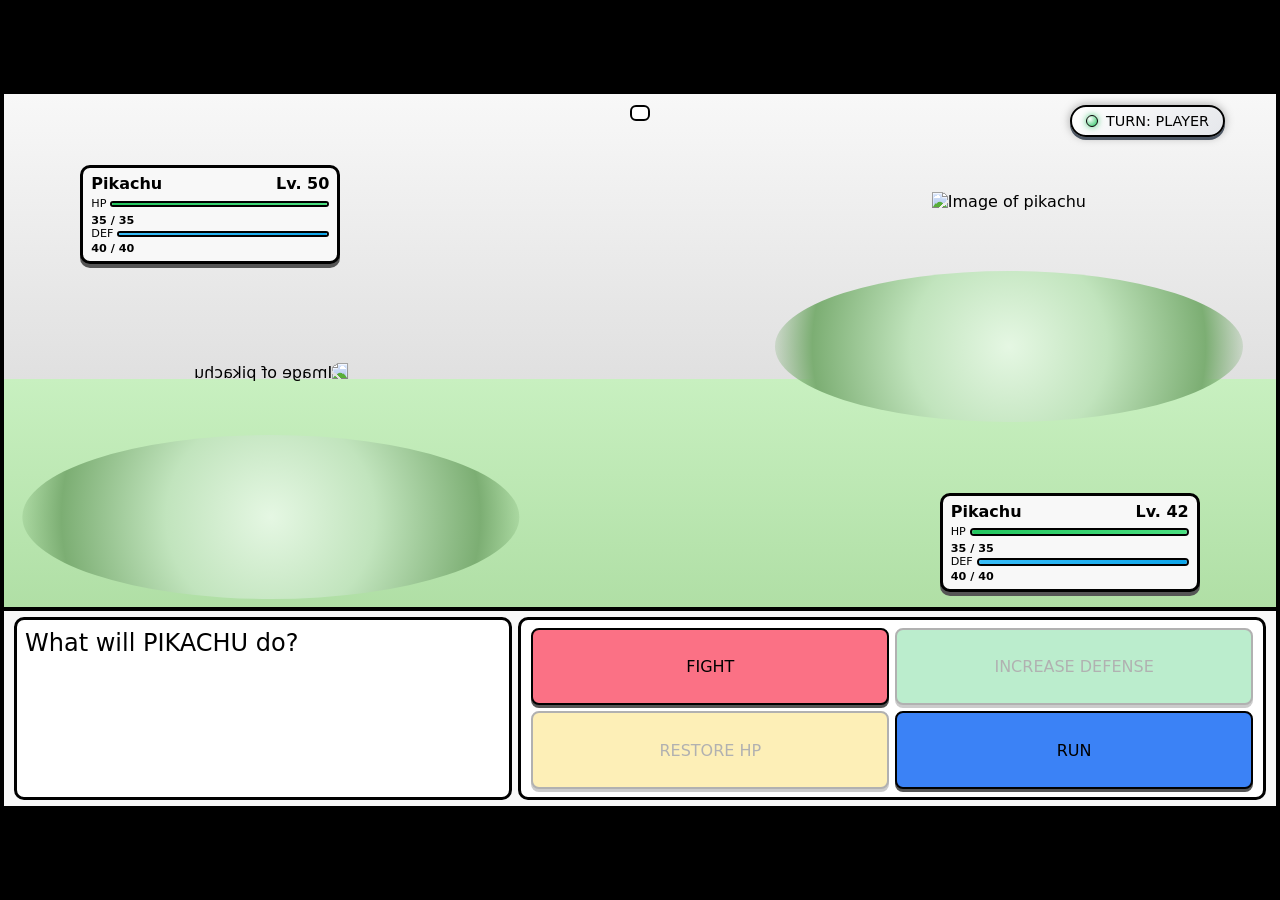
==== index.html @ 7926c9e1 "Descrição do que foi feito" ====
<!DOCTYPE html>
<html lang="en">

<head>
    <meta charset="UTF-8" />
    <meta name="viewport" content="width=device-width, initial-scale=1.0" />
    <title>Pokémon Battle</title>
    <link rel="stylesheet" href="style.css" />
</head>

<body>
    <div class="battle-screen">
        <!-- SKY / BACKGROUND -->
        <div class="battle-background"></div>

        <!-- ENEMY STATUS BAR (TOP LEFT) -->
        <div class="enemy-status">
            <div class="status-header">
                <span id="name2" class="status-name"></span>
                <span class="status-level">Lv. <span id="level2">50</span></span>
            </div>
            <div class="hp-bar-wrapper small">
                <span class="hp-label">HP</span>
                <div class="hp-bar-outer">
                    <div id="hp-Bar2" class="hp-bar-inner"></div>
                </div>
            </div>
            <div class="status-extra">
                <span id="hp2" class="hp-text"></span>
            </div>

            <!-- ENEMY DEFENSE BAR -->
            <div class="def-bar-wrapper small">
                <span class="def-label">DEF</span>
                <div class="def-bar-outer">
                    <div id="def-Bar2" class="def-bar-inner"></div>
                </div>
            </div>
            <div class="status-extra">
                <span id="def2" class="def-text"></span>
            </div>
        </div>

        <!-- ENEMY POKÉMON (TOP RIGHT) -->
        <div class="enemy-pokemon">
            <div class="enemy-grass"></div>
            <img id="img2" src="" alt="Enemy Pokémon" />
        </div>

        <!-- PLAYER POKÉMON (BOTTOM LEFT) -->
        <div class="player-pokemon">
            <div class="player-grass"></div>
            <img id="img1" src="" alt="Player Pokémon" />
        </div>

        <!-- PLAYER STATUS BAR (BOTTOM RIGHT) -->
        <div class="player-status">
            <div class="status-header">
                <span id="name1" class="status-name"></span>
                <span class="status-level">Lv. <span id="level1">42</span></span>
            </div>
            <div class="hp-bar-wrapper">
                <span class="hp-label">HP</span>
                <div class="hp-bar-outer">
                    <div id="hp-Bar1" class="hp-bar-inner"></div>
                </div>
            </div>
            <div class="status-extra">
                <span id="hp1" class="hp-text"></span>
            </div>

            <!-- PLAYER DEFENSE BAR -->
            <div class="def-bar-wrapper">
                <span class="def-label">DEF</span>
                <div class="def-bar-outer">
                    <div id="def-Bar1" class="def-bar-inner"></div>
                </div>
            </div>
            <div class="status-extra">
                <span id="def1" class="def-text"></span>
            </div>
        </div>

        <!-- TEXT BOX + MENU -->
        <div class="dialog-box">
            <div class="dialog-text">
                <span id="dialogText">What will your Pokémon do?</span>
            </div>
            <div class="dialog-menu">
                <button id="btnAttack" class="menu-btn fight">Fight</button>
                <button id="btnDef" class="menu-btn def">Increase Defense</button>
                <button id="btnHp" class="menu-btn hp">Restore HP</button>
                <button id="btnRun" class="menu-btn run">Run</button>
            </div>
        </div>

        <!-- TURN INDICATOR -->
        <div id="turnIndicator" class="turn-indicator"></div>

        <!-- SMALL BATTLE LOG (e.g. "Pikachu used Tackle!") -->
        <div id="log" class="battle-log"></div>
    </div>

    <script src="script.js"></script>
</body>

</html>
---- style.css ----
/* =========================
   Reset & Base
========================= */
* {
    box-sizing: border-box;
    margin: 0;
    padding: 0;
}

:root {
    --bg-sky-top: #f8f8f8;
    --bg-sky-bottom: #e0e0e0;
    --bg-ground: #c8f0c0;
    --bg-ground-dark: #9bd08e;
    --border-ui: #000000;
    --ui-gray: #f8f8f8;
    --ui-gray-dark: #c0c0c0;
    --ui-blue: #3b82f6;
    --ui-green: #22c55e;
    --ui-red: #fb7185;
    --ui-yellow: #facc15;
    --font-main: "Press Start 2P", system-ui, -apple-system, BlinkMacSystemFont,
        "Segoe UI", Roboto, sans-serif;
}

/* =========================
   Base
========================= */
body {
    font-family: var(--font-main);
    background: #000;
    color: #000;
    min-height: 100vh;
    display: flex;
    align-items: center;
    justify-content: center;
}

/* =========================
   16:9 Battle Screen
========================= */
.battle-screen {
    position: relative;
    width: min(100vw, 100vh * 16 / 9);
    height: calc(min(100vw, 100vh * 16 / 9) * 9 / 16);
    border: 4px solid #000;
    background: #000;
    overflow: hidden;
}

/* Adjust for very vertical screens (portrait mobile) */
@media (max-aspect-ratio: 9/16) {
    .battle-screen {
        width: 100vw;
        height: 100vh;
    }
}

/* =========================
   Background (sky + ground)
========================= */
.battle-background {
    position: absolute;
    inset: 0;
    background:
        linear-gradient(to bottom,
            var(--bg-sky-top) 0%,
            var(--bg-sky-bottom) 40%,
            var(--bg-ground) 40%,
            var(--bg-ground-dark) 100%);
    z-index: 0;
}

/* =========================
   Status Bars
========================= */
.enemy-status,
.player-status {
    position: absolute;
    width: 45%;
    max-width: 260px;
    background: var(--ui-gray);
    border: 3px solid var(--border-ui);
    border-radius: 10px;
    padding: 6px 8px;
    box-shadow: 0 4px 0 #555;
    font-size: 1rem;
}

.enemy-status {
    top: 10%;
    left: 6%;
}

.player-status {
    right: 6%;
    bottom: 30%;
}

/* DEF bar */
.def-bar-wrapper {
    display: flex;
    align-items: center;
    gap: 4px;
    margin-bottom: 2px;
}

.def-bar-wrapper.small .def-bar-outer {
    height: 6px;
}

.def-label {
    font-size: 0.7em;
}

.def-bar-outer {
    flex: 1;
    height: 8px;
    border-radius: 999px;
    border: 2px solid #000;
    background: #ffffff;
    overflow: hidden;
}

.def-bar-inner {
    height: 100%;
    width: 100%;
    /* different color from HP */
    background: linear-gradient(90deg, #38bdf8, #0ea5e9);
    transition: width 0.3s ease;
}

.def-text {
    font-weight: 700;
}

/* Header: name + level */
.status-header {
    display: flex;
    justify-content: space-between;
    align-items: center;
    margin-bottom: 4px;
}

.status-name {
    font-weight: 700;
    text-transform: capitalize;
}

.status-level {
    font-weight: 700;
}

/* HP bar */
.hp-bar-wrapper {
    display: flex;
    align-items: center;
    gap: 4px;
    margin-bottom: 4px;
}

.hp-bar-wrapper.small .hp-bar-outer {
    height: 6px;
}

.hp-label {
    font-size: 0.7em;
}

.hp-bar-outer {
    flex: 1;
    height: 8px;
    border-radius: 999px;
    border: 2px solid #000;
    background: #ffffff;
    overflow: hidden;
}

.hp-bar-inner {
    height: 100%;
    width: 100%;
    background: linear-gradient(90deg, #22c55e, #4ade80);
    transition: width 0.3s ease;
}

.status-extra {
    font-size: 0.7em;
}

.hp-text {
    font-weight: 700;
}

/* =========================
   Pokémon on Field
========================= */
.enemy-pokemon,
.player-pokemon {
    position: absolute;
    width: 46%;
    height: 46%;
    display: flex;
    align-items: flex-end;
    justify-content: center;
    z-index: 2;
}

.enemy-pokemon img,
.player-pokemon img {
    position: relative;
    z-index: 2;
    width: auto;
    height: 70%;
    /* adjust this to tweak Pokémon “size” */
    image-rendering: pixelated;
    object-fit: contain;
}

/* Enemy (top right) */
.enemy-pokemon {
    top: 0%;
    right: -2%;
}

/* Player (bottom left) */
.player-pokemon {
    bottom: 30%;
    left: -2%;
}

/* Player facing backwards */
.player-pokemon img {
    transform: scaleX(-1);
}

/* Grass / platforms (GBA-style) */
.enemy-grass,
.player-grass {
    position: absolute;
    left: 50%;
    transform: translateX(-50%);
    border-radius: 50%;
    background: radial-gradient(circle at center,
            #e5f7e3 0%,
            #c1e4bd 40%,
            #7cae73 80%,
            transparent 100%);
    z-index: 1;
}

.enemy-grass {
    bottom: 0%;
    width: 80%;
    height: 46%;
}

.player-grass {
    top: 52%;
    width: 85%;
    height: 50%;
}

/* Larger sprites */
.enemy-pokemon img,
.player-pokemon img {
    position: relative;
    z-index: 2;
    max-width: 85%;
    max-height: 90%;
    image-rendering: pixelated;
}

/* Player facing backwards */
.player-pokemon img {
    transform: scaleX(-1);
}

/* =========================
   Dialog Box / Menu
========================= */
.dialog-box {
    position: absolute;
    left: 0;
    right: 0;
    bottom: 0;
    height: 28%;
    background: var(--ui-gray);
    border-top: 4px solid #000;
    display: grid;
    /* text ~40%, menu ~60% */
    grid-template-columns: 1.2fr 1.8fr;
    padding: 6px 10px;
    gap: 6px;
    font-size: 1.5rem;
    z-index: 3;
}

/* Dialog text */
.dialog-text {
    border: 3px solid #000;
    border-radius: 10px;
    padding: 8px;
    background: #ffffff;
    display: flex;
    align-items: flex-start;
    justify-content: flex-start;
}

#dialogText {
    line-height: 1.3;
}

/* Menu options (4 buttons) */
.dialog-menu {
    border: 3px solid #000;
    border-radius: 10px;
    background: #ffffff;
    display: grid;
    grid-template-columns: repeat(2, 1fr);
    grid-template-rows: repeat(2, 1fr);
    gap: 6px;
    padding: 8px 10px;
}

/* Buttons */
.menu-btn {
    font-family: var(--font-main);
    font-size: 1rem;
    color: #000;
    border: 2px solid #000;
    border-radius: 8px;
    background: var(--ui-gray);
    cursor: pointer;
    box-shadow: 0 3px 0 #555;
    text-transform: uppercase;
    outline: none;
    padding: 4px 0;
}

.menu-btn:active {
    transform: translateY(2px);
    box-shadow: 0 1px 0 #555;
}

.menu-btn.fight {
    background: var(--ui-red);
}

.menu-btn.hp {
    background: var(--ui-yellow);
}

.menu-btn.def {
    background: var(--ui-green);
}

.menu-btn.run {
    background: var(--ui-blue);
}

/* =========================
   Turn Indicator
========================= */
.turn-indicator {
    position: absolute;
    top: 1.5%;
    right: 4%;
    padding: 6px 14px;
    background: linear-gradient(135deg, #ffffff, #e5e7eb);
    border-radius: 999px;
    border: 2px solid #000;
    box-shadow:
        0 3px 0 #4b5563,
        0 0 10px rgba(0, 0, 0, 0.35);
    font-size: 0.9rem;
    z-index: 5;
    text-transform: uppercase;
    display: inline-flex;
    align-items: center;
    gap: 8px;
}

/* “LED” icon */
.turn-indicator::before {
    content: "";
    width: 10px;
    height: 10px;
    border-radius: 50%;
    border: 1px solid #000;
    background: radial-gradient(circle at 30% 30%, #ffffff, #22c55e);
    box-shadow: 0 0 6px rgba(34, 197, 94, 0.8);
}

/* Visual highlight (not currently used in JS, but available) */
.player-turn-glow {
    box-shadow: 0 0 12px 4px rgba(34, 197, 94, 0.8);
}

.enemy-turn-glow {
    box-shadow: 0 0 12px 4px rgba(248, 113, 113, 0.8);
}

/* =========================
   Battle Log (top)
========================= */
.battle-log {
    position: absolute;
    top: 1.5%;
    left: 50%;
    transform: translateX(-50%);
    padding: 4px 8px;
    background: rgba(255, 255, 255, 0.9);
    border-radius: 6px;
    border: 2px solid #000;
    font-size: 1.5rem;
    z-index: 4;
    min-height: 16px;
    pointer-events: none;
}

/* =========================
   Pokémon Action Animation
========================= */
/* Player (left) always mirrored to look to the right */
#img1 {
    position: relative;
    transform: scaleX(-1);
}

/* Enemy (right) normal */
#img2 {
    position: relative;
}

/* Classes applied by JS */
.pokemon-action-player {
    animation: pokemonActionPlayer 0.18s ease-out;
}

.pokemon-action-enemy {
    animation: pokemonActionEnemy 0.18s ease-out;
}

/* =========================
   Extra Responsiveness
========================= */
@media (max-width: 480px) {
    .dialog-box {
        height: 32%;
        grid-template-columns: 1.1fr 1.9fr;
        padding: 4px 6px;
        gap: 4px;
        font-size: 1.2rem;
    }

    .dialog-text {
        padding: 6px;
    }

    .dialog-menu {
        padding: 6px 8px;
        gap: 4px;
    }

    .menu-btn {
        font-size: .8rem;
    }

    .player-status {
        right: 6%;
        bottom: 35%;
    }

    .player-grass {
        top: 57%;
        width: 120%;
        height: 30%;
    }

    .enemy-pokemon {
        top: 5%;
        right: 2%;
    }

    .enemy-grass {
        left: 48%;
        bottom: 12%;
        width: 120%;
        height: 30%;
    }

    .enemy-status {
        top: 15%;
    }

    .turn-indicator {
        top: 90%;
        right: 67%;
        width: 6.5rem;
    }

    .battle-log {
        width: 15rem;
    }
}

/* Player: keep scaleX(-1) + move down */
@keyframes pokemonActionPlayer {
    0% {
        transform: scaleX(-1) translateY(0);
    }

    40% {
        transform: scaleX(-1) translateY(10px);
    }

    100% {
        transform: scaleX(-1) translateY(0);
    }
}

/* Enemy: only move down (no mirror) */
@keyframes pokemonActionEnemy {
    0% {
        transform: translateY(0);
    }

    40% {
        transform: translateY(10px);
    }

    100% {
        transform: translateY(0);
    }
}
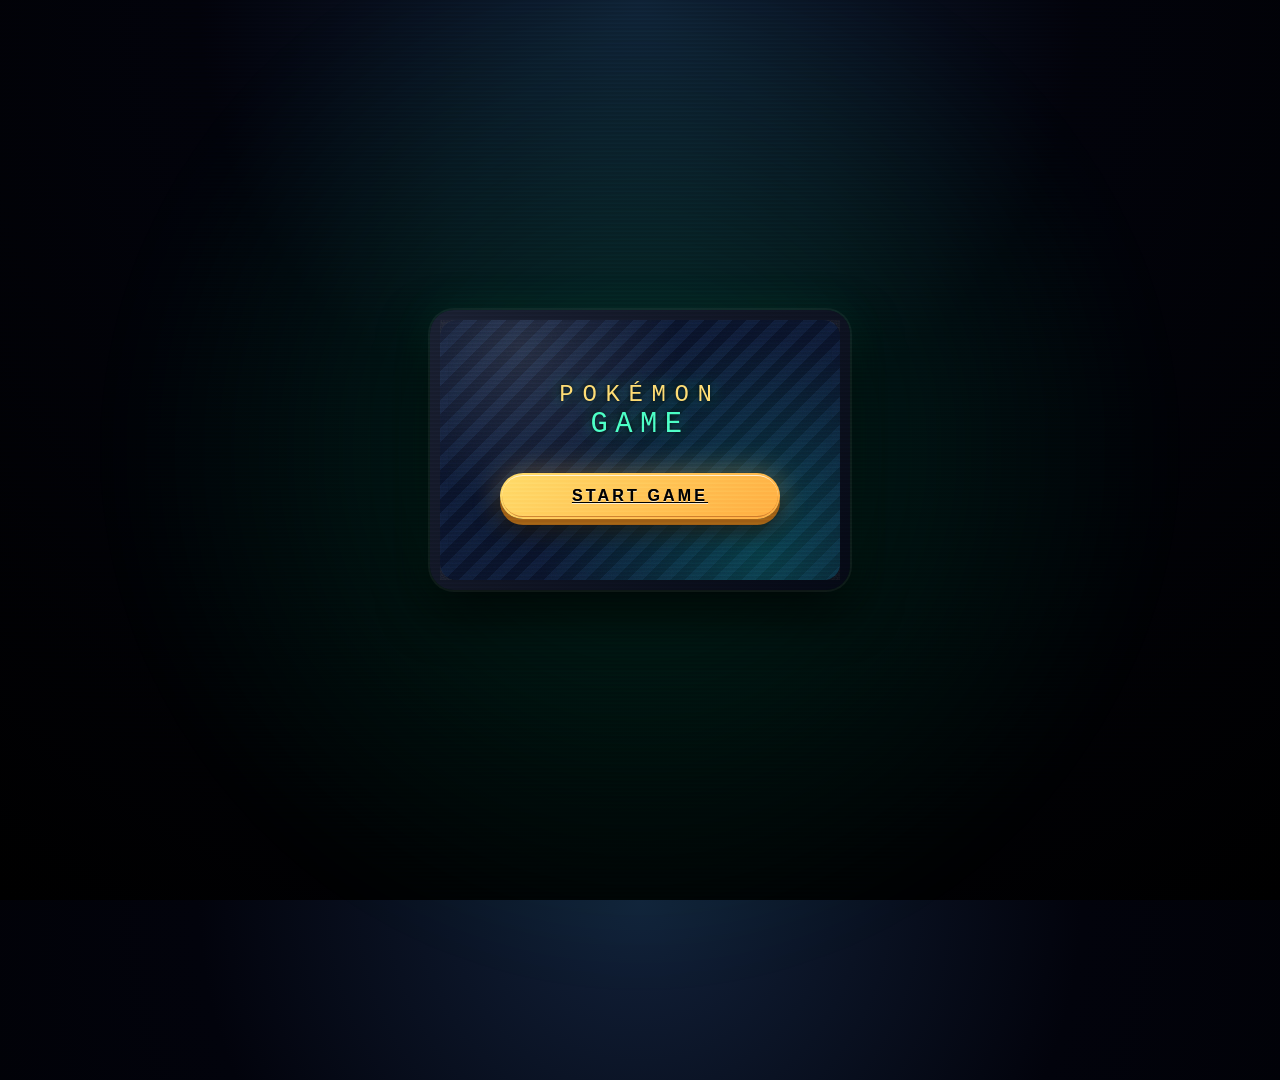
==== commit 9576c863: "Descrição do que foi feito" ====
--- a/index.html
+++ b/index.html
@@ -1,107 +1,29 @@
 <!DOCTYPE html>
-<html lang="en">
+<html lang="pt-BR">
 
 <head>
     <meta charset="UTF-8" />
-    <meta name="viewport" content="width=device-width, initial-scale=1.0" />
-    <title>Pokémon Battle</title>
-    <link rel="stylesheet" href="style.css" />
+    <title>Pokémon Retro – Start</title>
+    <link rel="stylesheet" href="start.css" />
 </head>
 
 <body>
-    <div class="battle-screen">
-        <!-- SKY / BACKGROUND -->
-        <div class="battle-background"></div>
+    <div class="scanlines"></div>
 
-        <!-- ENEMY STATUS BAR (TOP LEFT) -->
-        <div class="enemy-status">
-            <div class="status-header">
-                <span id="name2" class="status-name"></span>
-                <span class="status-level">Lv. <span id="level2">50</span></span>
-            </div>
-            <div class="hp-bar-wrapper small">
-                <span class="hp-label">HP</span>
-                <div class="hp-bar-outer">
-                    <div id="hp-Bar2" class="hp-bar-inner"></div>
-                </div>
-            </div>
-            <div class="status-extra">
-                <span id="hp2" class="hp-text"></span>
+    <div class="screen-glow"></div>
+
+    <div class="frame">
+        <div class="frame-inner">
+            <div class="logo">
+                <span class="logo-top">Pokémon</span>
+                <span class="logo-bottom">Game</span>
             </div>
 
-            <!-- ENEMY DEFENSE BAR -->
-            <div class="def-bar-wrapper small">
-                <span class="def-label">DEF</span>
-                <div class="def-bar-outer">
-                    <div id="def-Bar2" class="def-bar-inner"></div>
-                </div>
-            </div>
-            <div class="status-extra">
-                <span id="def2" class="def-text"></span>
-            </div>
+            <button class="start-button">
+                <a href="game.html" class="start-text">Start Game</a>
+            </button>
         </div>
-
-        <!-- ENEMY POKÉMON (TOP RIGHT) -->
-        <div class="enemy-pokemon">
-            <div class="enemy-grass"></div>
-            <img id="img2" src="" alt="Enemy Pokémon" />
-        </div>
-
-        <!-- PLAYER POKÉMON (BOTTOM LEFT) -->
-        <div class="player-pokemon">
-            <div class="player-grass"></div>
-            <img id="img1" src="" alt="Player Pokémon" />
-        </div>
-
-        <!-- PLAYER STATUS BAR (BOTTOM RIGHT) -->
-        <div class="player-status">
-            <div class="status-header">
-                <span id="name1" class="status-name"></span>
-                <span class="status-level">Lv. <span id="level1">42</span></span>
-            </div>
-            <div class="hp-bar-wrapper">
-                <span class="hp-label">HP</span>
-                <div class="hp-bar-outer">
-                    <div id="hp-Bar1" class="hp-bar-inner"></div>
-                </div>
-            </div>
-            <div class="status-extra">
-                <span id="hp1" class="hp-text"></span>
-            </div>
-
-            <!-- PLAYER DEFENSE BAR -->
-            <div class="def-bar-wrapper">
-                <span class="def-label">DEF</span>
-                <div class="def-bar-outer">
-                    <div id="def-Bar1" class="def-bar-inner"></div>
-                </div>
-            </div>
-            <div class="status-extra">
-                <span id="def1" class="def-text"></span>
-            </div>
-        </div>
-
-        <!-- TEXT BOX + MENU -->
-        <div class="dialog-box">
-            <div class="dialog-text">
-                <span id="dialogText">What will your Pokémon do?</span>
-            </div>
-            <div class="dialog-menu">
-                <button id="btnAttack" class="menu-btn fight">Fight</button>
-                <button id="btnDef" class="menu-btn def">Increase Defense</button>
-                <button id="btnHp" class="menu-btn hp">Restore HP</button>
-                <button id="btnRun" class="menu-btn run">Run</button>
-            </div>
-        </div>
-
-        <!-- TURN INDICATOR -->
-        <div id="turnIndicator" class="turn-indicator"></div>
-
-        <!-- SMALL BATTLE LOG (e.g. "Pikachu used Tackle!") -->
-        <div id="log" class="battle-log"></div>
     </div>
-
-    <script src="script.js"></script>
 </body>
 
 </html>
--- a/start.css
+++ b/start.css
@@ -0,0 +1,368 @@
+/* Fonte pixelada básica (fallback se não houver fonte externa) */
+@font-face {
+    font-family: 'RetroPixel';
+    src: local('Courier New'), local('Lucida Console');
+}
+
+/* RESET BÁSICO */
+*,
+*::before,
+*::after {
+    margin: 0;
+    padding: 0;
+    box-sizing: border-box;
+}
+
+html,
+body {
+    height: 100%;
+}
+
+body {
+    font-family: 'RetroPixel', monospace;
+    background: radial-gradient(circle at top, #12213a 0, #02030c 40%, #000000 100%);
+    color: #f5f5f5;
+    display: flex;
+    align-items: center;
+    justify-content: center;
+    overflow: hidden;
+    position: relative;
+}
+
+/* EFEITO DE SCANLINES (CRT ANTIGO) */
+.scanlines {
+    pointer-events: none;
+    position: fixed;
+    inset: 0;
+    background: repeating-linear-gradient(to bottom,
+            rgba(0, 0, 0, 0.2) 0px,
+            rgba(0, 0, 0, 0.2) 2px,
+            rgba(0, 0, 0, 0) 3px,
+            rgba(0, 0, 0, 0) 4px);
+    mix-blend-mode: soft-light;
+    opacity: 0.7;
+    z-index: 3;
+    animation: scan-flicker 6s infinite;
+}
+
+@keyframes scan-flicker {
+
+    0%,
+    100% {
+        opacity: 0.6;
+    }
+
+    50% {
+        opacity: 0.85;
+    }
+}
+
+/* BRILHO SUAVE EM VOLTA DA TELA */
+.screen-glow {
+    position: absolute;
+    width: 140vmin;
+    height: 140vmin;
+    border-radius: 50%;
+    background: radial-gradient(circle, rgba(0, 255, 136, 0.14), transparent 60%);
+    filter: blur(3vmin);
+    z-index: 0;
+}
+
+/* MOLDURA DO “GAME BOY / TELA” */
+.frame {
+    position: relative;
+    width: min(420px, 90vw);
+    height: min(280px, 60vh);
+    border-radius: 24px;
+    background: linear-gradient(135deg, #1d2336, #060a17);
+    padding: 10px;
+    box-shadow:
+        0 0 0 2px rgba(255, 255, 255, 0.06),
+        0 20px 50px rgba(0, 0, 0, 0.85),
+        0 0 40px rgba(0, 255, 170, 0.1);
+    display: flex;
+    align-items: center;
+    justify-content: center;
+    z-index: 1;
+    overflow: hidden;
+}
+
+/* BORDAS COM PSEUDO-ELEMENTOS (DETALHES DE CONSOLE ANTIGO) */
+.frame::before,
+.frame::after {
+    content: "";
+    position: absolute;
+    inset: 10px;
+    border-radius: 16px;
+    border: 1px solid rgba(255, 255, 255, 0.06);
+    pointer-events: none;
+}
+
+.frame::before {
+    border-top-color: rgba(255, 255, 255, 0.16);
+    border-left-color: rgba(255, 255, 255, 0.10);
+    border-right-color: rgba(0, 0, 0, 0.4);
+    border-bottom-color: rgba(0, 0, 0, 0.7);
+}
+
+.frame::after {
+    inset: 18px;
+    border-radius: 12px;
+    border: 1px solid rgba(0, 0, 0, 0.8);
+    box-shadow: inset 0 0 25px rgba(0, 0, 0, 0.75);
+}
+
+/* INTERIOR DA TELA (FUNDO “GAME BOY COLOR”) */
+.frame-inner {
+    position: relative;
+    z-index: 2;
+    width: 100%;
+    height: 100%;
+    border-radius: 16px;
+    background:
+        radial-gradient(circle at 20% 10%, rgba(255, 255, 255, 0.12), transparent 40%),
+        radial-gradient(circle at 80% 90%, rgba(0, 255, 204, 0.18), transparent 55%),
+        repeating-linear-gradient(-45deg,
+            rgba(16, 32, 64, 0.90),
+            rgba(16, 32, 64, 0.90) 10px,
+            rgba(11, 21, 46, 0.98) 10px,
+            rgba(11, 21, 46, 0.98) 20px);
+    display: flex;
+    flex-direction: column;
+    align-items: center;
+    justify-content: center;
+    gap: 32px;
+    padding: 24px;
+}
+
+/* EFEITO DE GRAIN / TEXTURA SUAVE */
+.frame-inner::before {
+    content: "";
+    position: absolute;
+    inset: 0;
+    background-image: url("data:image/svg+xml,%3Csvg xmlns='http://www.w3.org/2000/svg' width='120' height='120'%3E%3Cfilter id='n'%3E%3CfeTurbulence type='fractalNoise' baseFrequency='0.8' numOctaves='3' stitchTiles='stitch'/%3E%3C/filter%3E%3Crect width='100%25' height='100%25' filter='url(%23n)' opacity='0.13'/%3E%3C/svg%3E");
+    mix-blend-mode: soft-light;
+    pointer-events: none;
+}
+
+/* “LOGO” RETRÔ */
+.logo {
+    position: relative;
+    text-align: center;
+    text-transform: uppercase;
+    letter-spacing: 0.24em;
+    font-size: 0.75rem;
+    color: #fefefe;
+    text-shadow:
+        0 0 4px rgba(0, 0, 0, 0.8),
+        0 0 16px rgba(0, 255, 136, 0.4);
+    animation: logo-pulse 2.8s ease-in-out infinite;
+}
+
+.logo-top {
+    display: block;
+    font-size: 1.5rem;
+    color: #fedf7b;
+    letter-spacing: 0.36em;
+}
+
+.logo-bottom {
+    display: block;
+    font-size: 1.8rem;
+    color: #52ffca;
+    letter-spacing: 0.26em;
+}
+
+@keyframes logo-pulse {
+
+    0%,
+    100% {
+        text-shadow:
+            0 0 4px rgba(0, 0, 0, 0.8),
+            0 0 12px rgba(0, 255, 136, 0.3);
+    }
+
+    50% {
+        text-shadow:
+            0 0 6px rgba(0, 0, 0, 1),
+            0 0 22px rgba(0, 255, 136, 0.7);
+    }
+}
+
+/* BOTÃO START GAME */
+.start-button {
+    position: relative;
+    padding: 14px 72px;
+    border-radius: 999px;
+    border: none;
+    cursor: pointer;
+    background: linear-gradient(145deg, #ffdf72, #ffb347);
+    color: #201408;
+    text-transform: uppercase;
+    letter-spacing: 0.26em;
+    font-size: 0.76rem;
+    font-weight: 700;
+    outline: none;
+    box-shadow:
+        0 6px 0 #a76718,
+        0 12px 25px rgba(0, 0, 0, 0.7),
+        0 0 30px rgba(255, 215, 128, 0.4);
+    transform: translateY(0);
+    transition:
+        transform 0.16s ease-out,
+        box-shadow 0.16s ease-out,
+        filter 0.16s ease-out;
+    overflow: hidden;
+}
+
+/* BORDAS E BRILHOS DO BOTÃO COM PSEUDO-ELEMENTOS */
+.start-button::before,
+.start-button::after {
+    content: "";
+    position: absolute;
+    inset: 2px;
+    border-radius: 999px;
+    pointer-events: none;
+}
+
+.start-button::before {
+    border-top: 1px solid rgba(255, 255, 255, 0.8);
+    border-bottom: 1px solid rgba(189, 102, 34, 0.7);
+    opacity: 0.9;
+}
+
+.start-button::after {
+    inset: auto;
+    top: 0;
+    left: -30%;
+    right: -30%;
+    height: 60%;
+    border-radius: 999px;
+    background: linear-gradient(to bottom,
+            rgba(255, 255, 255, 0.65),
+            rgba(255, 255, 255, 0.05));
+    opacity: 0.7;
+}
+
+/* EFEITO DE “ENERGIA” PASSANDO PELO BOTÃO */
+.start-button .start-text {
+    position: relative;
+    font-size: 1rem;
+    z-index: 1;
+    display: inline-block;
+    background: linear-gradient(90deg, #603911, #5b3410, #603911);
+    -webkit-background-clip: text;
+    background-clip: text;
+    color: #000;
+    text-shadow: 0 1px 0 rgba(255, 255, 255, 0.7);
+}
+
+.start-button::marker {
+    content: none;
+}
+
+/* BARRA DE ENERGIA ANIMADA */
+.start-button::before {
+    position: absolute;
+}
+
+.start-button::after {
+    position: absolute;
+}
+
+.start-button::after {
+    content: "";
+    top: 0;
+    left: -150%;
+    right: -150%;
+    height: 150%;
+    background: linear-gradient(120deg,
+            transparent 0%,
+            rgba(255, 255, 255, 0.85) 40%,
+            rgba(255, 255, 255, 0.0) 60%,
+            transparent 100%);
+    opacity: 0.0;
+    mix-blend-mode: screen;
+    transform: translateX(-30%);
+    animation: button-shine 3.5s ease-in-out infinite;
+}
+
+@keyframes button-shine {
+    0% {
+        opacity: 0;
+        transform: translateX(-60%);
+    }
+
+    15% {
+        opacity: 1;
+    }
+
+    45% {
+        opacity: 0;
+        transform: translateX(60%);
+    }
+
+    100% {
+        opacity: 0;
+        transform: translateX(60%);
+    }
+}
+
+/* HOVER E ACTIVE */
+.start-button:hover {
+    filter: brightness(1.05);
+    transform: translateY(-2px) scale(1.02);
+    box-shadow:
+        0 8px 0 #8f5813,
+        0 16px 32px rgba(0, 0, 0, 0.85),
+        0 0 45px rgba(255, 243, 191, 0.7);
+}
+
+.start-button:active {
+    transform: translateY(2px) scale(0.99);
+    box-shadow:
+        0 3px 0 #6c3c0e,
+        0 6px 18px rgba(0, 0, 0, 0.9);
+}
+
+/* PEQUENO “TREMER” SUAVE DA TELA (COMO HARDWARE ANTIGO) */
+.frame-inner {
+    animation: subtle-shake 7s ease-in-out infinite;
+}
+
+@keyframes subtle-shake {
+
+    0%,
+    100% {
+        transform: translate(0, 0);
+    }
+
+    25% {
+        transform: translate(0, 0.4px);
+    }
+
+    50% {
+        transform: translate(0.3px, -0.4px);
+    }
+
+    75% {
+        transform: translate(-0.4px, 0.2px);
+    }
+}
+
+/* RESPONSIVIDADE SIMPLES */
+@media (max-width: 480px) {
+    .frame {
+        width: 92vw;
+        height: 54vh;
+    }
+
+    .start-button {
+        padding: 12px 54px;
+        font-size: 0.72rem;
+    }
+
+    .logo-bottom {
+        font-size: 0.9rem;
+    }
+}
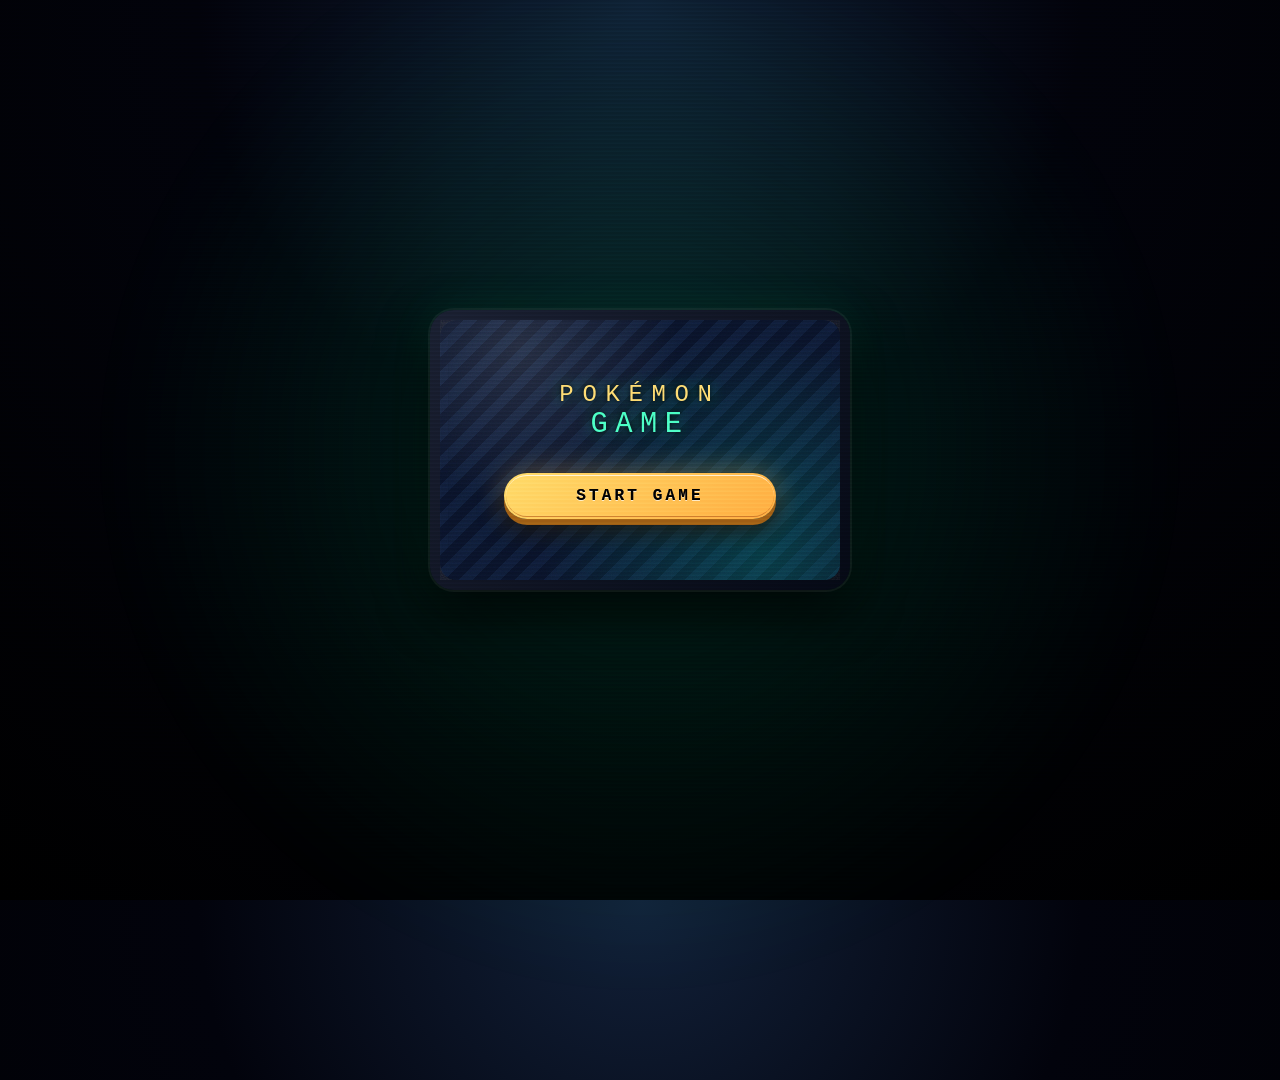
==== commit c6d3c710: "ajustes finos" ====
--- a/index.html
+++ b/index.html
@@ -5,6 +5,7 @@
     <meta charset="UTF-8" />
     <title>Pokémon Retro – Start</title>
     <link rel="stylesheet" href="start.css" />
+    <link rel="shortcut icon" href="favicon.png" type="image/x-icon">
 </head>
 
 <body>
@@ -19,9 +20,9 @@
                 <span class="logo-bottom">Game</span>
             </div>
 
-            <button class="start-button">
-                <a href="game.html" class="start-text">Start Game</a>
-            </button>
+            <a href="game.html" class="start-button">
+                <span class="start-text">Start Game</span>
+            </a>
         </div>
     </div>
 </body>
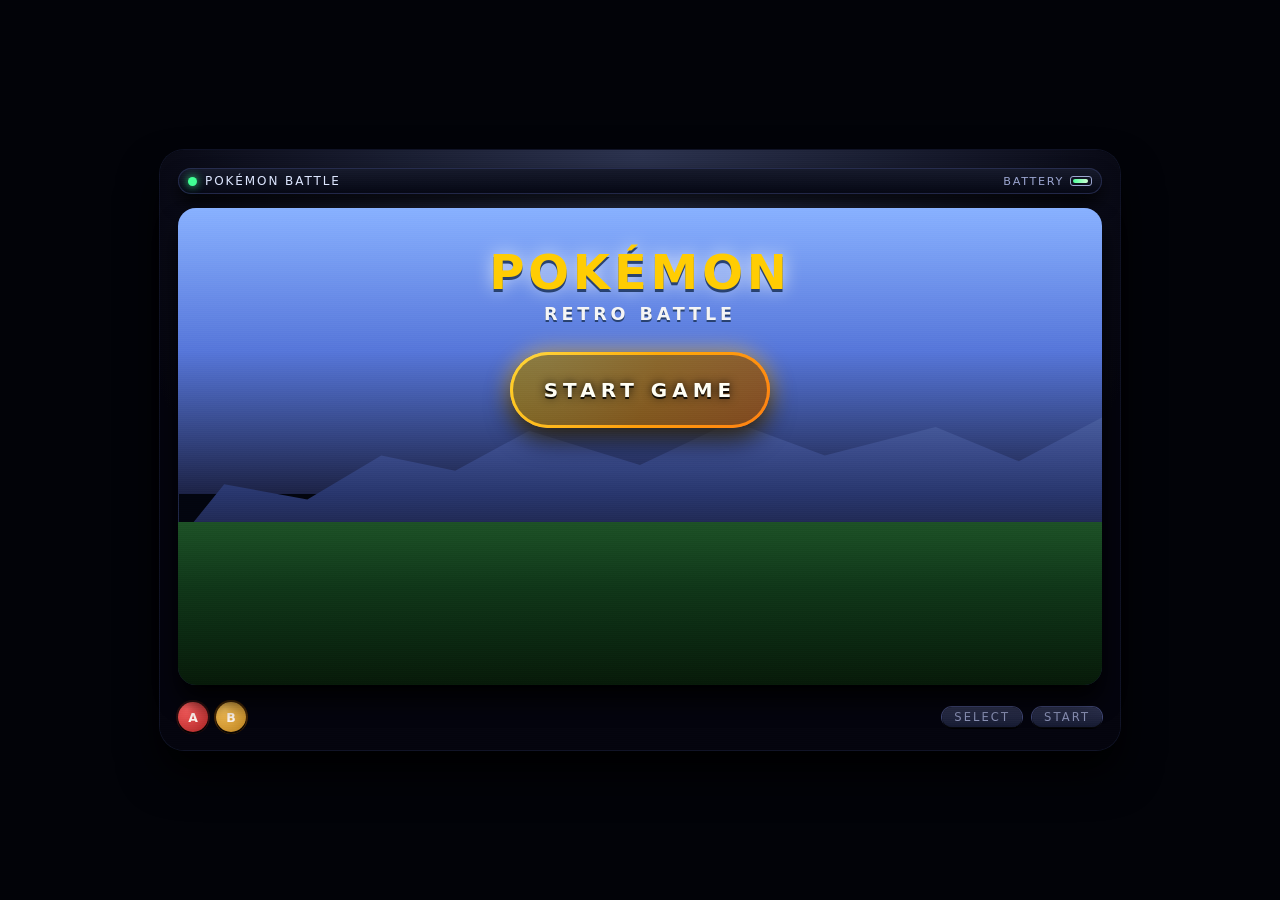
==== commit 39091e78: "Ajustes finais" ====
--- a/index.html
+++ b/index.html
@@ -1,29 +1,63 @@
 <!DOCTYPE html>
-<html lang="pt-BR">
+<html lang="en">
 
 <head>
     <meta charset="UTF-8" />
-    <title>Pokémon Retro – Start</title>
+    <title>Pokémon Battle – Start</title>
+    <meta name="viewport" content="width=device-width, initial-scale=1.0" />
     <link rel="stylesheet" href="start.css" />
-    <link rel="shortcut icon" href="favicon.png" type="image/x-icon">
 </head>
 
 <body>
     <div class="scanlines"></div>
 
-    <div class="screen-glow"></div>
+    <div class="console-shell">
+        <header class="console-top">
+            <div class="console-top-left">
+                <span class="power-led"></span>
+                <span class="console-label">POKéMON BATTLE</span>
+            </div>
+            <div class="console-top-right">
+                <span class="battery-text">BATTERY</span>
+                <span class="battery-icon">
+                    <span class="battery-fill"></span>
+                </span>
+            </div>
+        </header>
 
-    <div class="frame">
-        <div class="frame-inner">
-            <div class="logo">
-                <span class="logo-top">Pokémon</span>
-                <span class="logo-bottom">Game</span>
+        <main class="console-screen">
+            <div class="screen-bg">
+                <div class="layer sky"></div>
+                <div class="layer mountains"></div>
+                <div class="layer grass"></div>
             </div>
 
-            <a href="game.html" class="start-button">
-                <span class="start-text">Start Game</span>
-            </a>
-        </div>
+            <div class="screen-content">
+                <div class="logo">
+                    <span class="logo-main">POKéMON</span>
+                    <span class="logo-sub">RETRO BATTLE</span>
+                </div>
+
+                <a href="game.html" class="start-btn">
+                    <span class="start-btn-border"></span>
+                    <span class="start-btn-inner">
+                        <span class="start-btn-shine"></span>
+                        <span class="start-btn-text">Start Game</span>
+                    </span>
+                </a>
+            </div>
+        </main>
+
+        <footer class="console-bottom">
+            <div class="bottom-left">
+                <div class="btn-circle btn-a">A</div>
+                <div class="btn-circle btn-b">B</div>
+            </div>
+            <div class="bottom-right">
+                <div class="btn-oval">SELECT</div>
+                <div class="btn-oval">START</div>
+            </div>
+        </footer>
     </div>
 </body>
 
--- a/start.css
+++ b/start.css
@@ -1,16 +1,10 @@
-/* Fonte pixelada básica (fallback se não houver fonte externa) */
-@font-face {
-    font-family: 'RetroPixel';
-    src: local('Courier New'), local('Lucida Console');
-}
-
-/* RESET BÁSICO */
+/* RESET */
 *,
 *::before,
 *::after {
+    box-sizing: border-box;
     margin: 0;
     padding: 0;
-    box-sizing: border-box;
 }
 
 html,
@@ -19,350 +13,453 @@
 }
 
 body {
-    font-family: 'RetroPixel', monospace;
-    background: radial-gradient(circle at top, #12213a 0, #02030c 40%, #000000 100%);
+    font-family: system-ui, -apple-system, BlinkMacSystemFont, "Segoe UI",
+        sans-serif;
+    background: #020308;
     color: #f5f5f5;
+    overflow: hidden;
     display: flex;
     align-items: center;
     justify-content: center;
-    overflow: hidden;
-    position: relative;
-}
-
-/* EFEITO DE SCANLINES (CRT ANTIGO) */
+}
+
+/* Scanlines for CRT look */
 .scanlines {
     pointer-events: none;
     position: fixed;
     inset: 0;
-    background: repeating-linear-gradient(to bottom,
-            rgba(0, 0, 0, 0.2) 0px,
-            rgba(0, 0, 0, 0.2) 2px,
-            rgba(0, 0, 0, 0) 3px,
-            rgba(0, 0, 0, 0) 4px);
+    background-image: linear-gradient(to bottom,
+            rgba(255, 255, 255, 0.12) 1px,
+            transparent 1px);
+    background-size: 100% 2px;
     mix-blend-mode: soft-light;
-    opacity: 0.7;
-    z-index: 3;
-    animation: scan-flicker 6s infinite;
-}
-
-@keyframes scan-flicker {
-
-    0%,
+    opacity: 0.4;
+    z-index: 5;
+}
+
+/* CONSOLE SHELL – centered, responsive, no scroll on large screens */
+.console-shell {
+    position: relative;
+    width: min(100vw, 960px);
+    height: min(100vh, 600px);
+    padding: clamp(10px, 2vw, 18px);
+    border-radius: 24px;
+    background: radial-gradient(circle at 50% 0, #2a314d, #04040d 70%);
+    box-shadow:
+        0 0 0 1px rgba(17, 20, 40, 0.9),
+        0 24px 40px rgba(0, 0, 0, 0.95);
+    display: flex;
+    flex-direction: column;
+    gap: clamp(8px, 1.5vh, 14px);
+    z-index: 1;
+}
+
+/* TOP BAR */
+.console-top {
+    display: flex;
+    align-items: center;
+    justify-content: space-between;
+    padding: 6px 10px;
+    border-radius: 14px;
+    background: linear-gradient(180deg, #161a2b, #050713);
+    box-shadow:
+        inset 0 0 0 1px rgba(39, 45, 82, 0.85),
+        0 10px 18px rgba(0, 0, 0, 0.8);
+    font-size: 0.75rem;
+}
+
+.console-top-left {
+    display: flex;
+    align-items: center;
+    gap: 8px;
+}
+
+.power-led {
+    width: 9px;
+    height: 9px;
+    border-radius: 999px;
+    background: #3fff93;
+    box-shadow: 0 0 8px rgba(63, 255, 147, 0.9);
+}
+
+.console-label {
+    letter-spacing: 0.16em;
+    text-transform: uppercase;
+    color: #dde6ff;
+}
+
+.console-top-right {
+    display: flex;
+    align-items: center;
+    gap: 6px;
+    color: #9aa4cf;
+}
+
+.battery-text {
+    letter-spacing: 0.15em;
+    font-size: 0.7rem;
+}
+
+.battery-icon {
+    position: relative;
+    width: 22px;
+    height: 10px;
+    border-radius: 3px;
+    border: 1px solid #9aa4cf;
+    overflow: hidden;
+}
+
+.battery-fill {
+    position: absolute;
+    inset: 2px 3px 2px 2px;
+    border-radius: 2px;
+    background: linear-gradient(90deg, #4cff9a, #cfffd5);
+}
+
+/* MAIN SCREEN */
+.console-screen {
+    position: relative;
+    flex: 1 1 auto;
+    border-radius: 18px;
+    padding: clamp(8px, 1.5vw, 12px);
+    background: #03050e;
+    box-shadow:
+        inset 0 0 0 1px rgba(33, 42, 77, 0.9),
+        0 16px 22px rgba(0, 0, 0, 0.85);
+    overflow: hidden;
+}
+
+/* Background layers: sky, mountains, grass */
+.screen-bg {
+    position: absolute;
+    inset: 0;
+    z-index: 0;
+}
+
+.layer {
+    position: absolute;
+    left: 0;
+    right: 0;
+}
+
+/* Sky */
+.layer.sky {
+    top: 0;
+    bottom: 40%;
+    background: linear-gradient(#87b0ff, #5575d9, #1b2144);
+}
+
+/* Mountains */
+.layer.mountains {
+    bottom: 30%;
+    height: 40%;
+    background: linear-gradient(to top,
+            #1b2144 0,
+            #27356c 25%,
+            #3b4c8c 50%,
+            #4e66a8 75%,
+            #627fbe 100%);
+    clip-path: polygon(0% 100%,
+            5% 70%,
+            14% 78%,
+            22% 55%,
+            30% 63%,
+            38% 42%,
+            50% 60%,
+            60% 37%,
+            70% 55%,
+            82% 40%,
+            91% 58%,
+            100% 35%,
+            100% 100%);
+}
+
+/* Grass */
+.layer.grass {
+    bottom: 0;
+    height: 34%;
+    background: linear-gradient(#1c5025 0, #0f3518 40%, #071909 100%);
+}
+
+/* Foreground content */
+.screen-content {
+    position: relative;
+    z-index: 1;
+    inset: 0;
+    display: flex;
+    flex-direction: column;
+    align-items: center;
+    justify-content: center;
+    gap: clamp(20px, 4vh, 28px);
+    padding: clamp(12px, 3vw, 24px);
+    text-align: center;
+}
+
+/* Logo */
+.logo {
+    display: flex;
+    flex-direction: column;
+    align-items: center;
+    gap: 4px;
+    user-select: none;
+}
+
+.logo-main {
+    font-weight: 800;
+    letter-spacing: 0.08em;
+    text-transform: uppercase;
+    font-size: clamp(2rem, 6vw, 3rem);
+    color: #ffcc03;
+    text-shadow:
+        0 3px 0 #27406f,
+        0 0 18px rgba(255, 255, 255, 0.7);
+}
+
+.logo-sub {
+    font-weight: 700;
+    letter-spacing: 0.22em;
+    text-transform: uppercase;
+    font-size: clamp(0.9rem, 3vw, 1.1rem);
+    color: #f5f5f5;
+    text-shadow: 0 2px 0 #27406f;
+}
+
+/* START BUTTON – center, single action */
+.start-btn {
+    position: relative;
+    display: inline-block;
+    text-decoration: none;
+    cursor: pointer;
+    transform-origin: center;
+    transition:
+        transform 0.18s ease-out,
+        box-shadow 0.18s ease-out;
+}
+
+/* Outer glow ring */
+.start-btn-border {
+    position: absolute;
+    inset: 0;
+    border-radius: 999px;
+    background: linear-gradient(135deg, #ffe782, #ff7a15);
+    filter: blur(0.45px);
+    opacity: 0.9;
+}
+
+/* Inner button base */
+.start-btn-inner {
+    position: relative;
+    min-width: min(260px, 80vw);
+    height: clamp(60px, 9vh, 76px);
+    padding-inline: 32px;
+    border-radius: 999px;
+    background:
+        radial-gradient(circle at 10% 0, rgba(255, 255, 255, 0.2), transparent 50%),
+        linear-gradient(135deg, #ffcc03, #ff7e11);
+    box-shadow:
+        0 12px 24px rgba(0, 0, 0, 0.8),
+        0 0 22px rgba(255, 203, 76, 0.75);
+    display: flex;
+    align-items: center;
+    justify-content: center;
+    overflow: hidden;
+}
+
+/* Inner dark band for retro feel */
+.start-btn-inner::before {
+    content: "";
+    position: absolute;
+    inset: 3px;
+    border-radius: inherit;
+    background: linear-gradient(180deg, #2b324a, #151929);
+    opacity: 0.55;
+}
+
+/* Moving shine */
+.start-btn-shine {
+    position: absolute;
+    inset: 0;
+    background: linear-gradient(115deg,
+            transparent 0,
+            rgba(255, 255, 255, 0.85) 40%,
+            rgba(255, 255, 255, 0) 60%,
+            transparent 100%);
+    mix-blend-mode: screen;
+    transform: translateX(-120%);
+    opacity: 0;
+    pointer-events: none;
+}
+
+/* Button text */
+.start-btn-text {
+    position: relative;
+    z-index: 1;
+    font-weight: 800;
+    text-transform: uppercase;
+    letter-spacing: 0.25em;
+    font-size: clamp(1rem, 3.4vw, 1.25rem);
+    color: #fffef4;
+    text-shadow:
+        0 2px 0 rgba(0, 0, 0, 0.8),
+        0 0 10px rgba(0, 0, 0, 0.9);
+}
+
+/* Hover / focus / active */
+.start-btn:hover,
+.start-btn:focus-visible {
+    transform: translateY(-3px) scale(1.03);
+}
+
+.start-btn:hover .start-btn-inner,
+.start-btn:focus-visible .start-btn-inner {
+    box-shadow:
+        0 14px 28px rgba(0, 0, 0, 0.9),
+        0 0 28px rgba(255, 224, 135, 0.9);
+    background:
+        radial-gradient(circle at 10% 0, rgba(255, 255, 255, 0.25), transparent 50%),
+        linear-gradient(135deg, #ffd44f, #ff9731);
+}
+
+.start-btn:hover .start-btn-shine,
+.start-btn:focus-visible .start-btn-shine {
+    animation: shine-sweep 0.9s cubic-bezier(0.19, 1, 0.22, 1) forwards;
+}
+
+.start-btn:active {
+    transform: translateY(1px) scale(0.98);
+}
+
+.start-btn:active .start-btn-inner {
+    box-shadow:
+        0 8px 16px rgba(0, 0, 0, 0.9),
+        0 0 18px rgba(255, 203, 76, 0.75);
+}
+
+/* Keyboard focus outline */
+.start-btn:focus-visible {
+    outline: 2px solid #ffe678;
+    outline-offset: 6px;
+}
+
+/* Shine animation */
+@keyframes shine-sweep {
+    0% {
+        transform: translateX(-120%);
+        opacity: 0;
+    }
+
+    10% {
+        opacity: 0.9;
+    }
+
+    60% {
+        opacity: 0.7;
+    }
+
     100% {
-        opacity: 0.6;
-    }
-
-    50% {
-        opacity: 0.85;
-    }
-}
-
-/* BRILHO SUAVE EM VOLTA DA TELA */
-.screen-glow {
-    position: absolute;
-    width: 140vmin;
-    height: 140vmin;
-    border-radius: 50%;
-    background: radial-gradient(circle, rgba(0, 255, 136, 0.14), transparent 60%);
-    filter: blur(3vmin);
-    z-index: 0;
-}
-
-/* MOLDURA DO “GAME BOY / TELA” */
-.frame {
-    position: relative;
-    width: min(420px, 90vw);
-    height: min(280px, 60vh);
-    border-radius: 24px;
-    background: linear-gradient(135deg, #1d2336, #060a17);
-    padding: 10px;
-    box-shadow:
-        0 0 0 2px rgba(255, 255, 255, 0.06),
-        0 20px 50px rgba(0, 0, 0, 0.85),
-        0 0 40px rgba(0, 255, 170, 0.1);
-    display: flex;
-    align-items: center;
-    justify-content: center;
-    z-index: 1;
-    overflow: hidden;
-}
-
-/* BORDAS COM PSEUDO-ELEMENTOS (DETALHES DE CONSOLE ANTIGO) */
-.frame::before,
-.frame::after {
-    content: "";
-    position: absolute;
-    inset: 10px;
-    border-radius: 16px;
-    border: 1px solid rgba(255, 255, 255, 0.06);
-    pointer-events: none;
-}
-
-.frame::before {
-    border-top-color: rgba(255, 255, 255, 0.16);
-    border-left-color: rgba(255, 255, 255, 0.10);
-    border-right-color: rgba(0, 0, 0, 0.4);
-    border-bottom-color: rgba(0, 0, 0, 0.7);
-}
-
-.frame::after {
-    inset: 18px;
-    border-radius: 12px;
-    border: 1px solid rgba(0, 0, 0, 0.8);
-    box-shadow: inset 0 0 25px rgba(0, 0, 0, 0.75);
-}
-
-/* INTERIOR DA TELA (FUNDO “GAME BOY COLOR”) */
-.frame-inner {
-    position: relative;
-    z-index: 2;
-    width: 100%;
-    height: 100%;
-    border-radius: 16px;
-    background:
-        radial-gradient(circle at 20% 10%, rgba(255, 255, 255, 0.12), transparent 40%),
-        radial-gradient(circle at 80% 90%, rgba(0, 255, 204, 0.18), transparent 55%),
-        repeating-linear-gradient(-45deg,
-            rgba(16, 32, 64, 0.90),
-            rgba(16, 32, 64, 0.90) 10px,
-            rgba(11, 21, 46, 0.98) 10px,
-            rgba(11, 21, 46, 0.98) 20px);
-    display: flex;
-    flex-direction: column;
-    align-items: center;
-    justify-content: center;
-    gap: 32px;
-    padding: 24px;
-}
-
-/* EFEITO DE GRAIN / TEXTURA SUAVE */
-.frame-inner::before {
-    content: "";
-    position: absolute;
-    inset: 0;
-    background-image: url("data:image/svg+xml,%3Csvg xmlns='http://www.w3.org/2000/svg' width='120' height='120'%3E%3Cfilter id='n'%3E%3CfeTurbulence type='fractalNoise' baseFrequency='0.8' numOctaves='3' stitchTiles='stitch'/%3E%3C/filter%3E%3Crect width='100%25' height='100%25' filter='url(%23n)' opacity='0.13'/%3E%3C/svg%3E");
-    mix-blend-mode: soft-light;
-    pointer-events: none;
-}
-
-/* “LOGO” RETRÔ */
-.logo {
-    position: relative;
-    text-align: center;
-    text-transform: uppercase;
-    letter-spacing: 0.24em;
-    font-size: 0.75rem;
-    color: #fefefe;
-    text-shadow:
-        0 0 4px rgba(0, 0, 0, 0.8),
-        0 0 16px rgba(0, 255, 136, 0.4);
-    animation: logo-pulse 2.8s ease-in-out infinite;
-}
-
-.logo-top {
-    display: block;
-    font-size: 1.5rem;
-    color: #fedf7b;
-    letter-spacing: 0.36em;
-}
-
-.logo-bottom {
-    display: block;
-    font-size: 1.8rem;
-    color: #52ffca;
-    letter-spacing: 0.26em;
-}
-
-@keyframes logo-pulse {
-
-    0%,
-    100% {
-        text-shadow:
-            0 0 4px rgba(0, 0, 0, 0.8),
-            0 0 12px rgba(0, 255, 136, 0.3);
-    }
-
-    50% {
-        text-shadow:
-            0 0 6px rgba(0, 0, 0, 1),
-            0 0 22px rgba(0, 255, 136, 0.7);
-    }
-}
-
-/* BOTÃO START GAME */
-.start-button {
-    position: relative;
-    padding: 14px 72px;
+        transform: translateX(120%);
+        opacity: 0;
+    }
+}
+
+/* BOTTOM BAR – console buttons */
+.console-bottom {
+    display: flex;
+    align-items: center;
+    justify-content: space-between;
+    padding-top: 4px;
+    font-size: 0.72rem;
+    color: #8b92b8;
+}
+
+.bottom-left {
+    display: flex;
+    gap: 8px;
+    align-items: center;
+}
+
+.bottom-right {
+    display: flex;
+    gap: 10px;
+    align-items: center;
+}
+
+.btn-circle {
+    width: 30px;
+    height: 30px;
     border-radius: 999px;
-    border: none;
-    cursor: pointer;
-    background: linear-gradient(145deg, #ffdf72, #ffb347);
-    color: #201408;
-    text-transform: uppercase;
-    letter-spacing: 0.26em;
-    font-size: 0.76rem;
+    display: grid;
+    place-items: center;
+    color: #fff6f0;
     font-weight: 700;
-    outline: none;
-    box-shadow:
-        0 6px 0 #a76718,
-        0 12px 25px rgba(0, 0, 0, 0.7),
-        0 0 30px rgba(255, 215, 128, 0.4);
-    transform: translateY(0);
-    transition:
-        transform 0.16s ease-out,
-        box-shadow 0.16s ease-out,
-        filter 0.16s ease-out;
-    overflow: hidden;
-}
-
-/* BORDAS E BRILHOS DO BOTÃO COM PSEUDO-ELEMENTOS */
-.start-button::before,
-.start-button::after {
-    content: "";
-    position: absolute;
-    inset: 2px;
+    box-shadow:
+        0 2px 0 rgba(0, 0, 0, 0.85),
+        0 0 0 2px rgba(46, 16, 16, 0.9);
+    font-size: 0.78rem;
+}
+
+.btn-a {
+    background: radial-gradient(circle at 30% 25%, #ff5d5d, #a42121);
+}
+
+.btn-b {
+    background: radial-gradient(circle at 30% 25%, #ffc659, #b57c1b);
+    box-shadow:
+        0 2px 0 rgba(0, 0, 0, 0.85),
+        0 0 0 2px rgba(75, 42, 5, 0.9);
+}
+
+.btn-oval {
+    padding: 3px 12px;
     border-radius: 999px;
-    pointer-events: none;
-}
-
-.start-button::before {
-    border-top: 1px solid rgba(255, 255, 255, 0.8);
-    border-bottom: 1px solid rgba(189, 102, 34, 0.7);
-    opacity: 0.9;
-}
-
-.start-button::after {
-    inset: auto;
-    top: 0;
-    left: -30%;
-    right: -30%;
-    height: 60%;
-    border-radius: 999px;
-    background: linear-gradient(to bottom,
-            rgba(255, 255, 255, 0.65),
-            rgba(255, 255, 255, 0.05));
-    opacity: 0.7;
-}
-
-/* EFEITO DE “ENERGIA” PASSANDO PELO BOTÃO */
-.start-button .start-text {
-    position: relative;
-    font-size: 1rem;
-    z-index: 1;
-    display: inline-block;
-    background: linear-gradient(90deg, #603911, #5b3410, #603911);
-    -webkit-background-clip: text;
-    background-clip: text;
-    color: #000;
-    text-shadow: 0 1px 0 rgba(255, 255, 255, 0.7);
-}
-
-.start-button::marker {
-    content: none;
-}
-
-/* BARRA DE ENERGIA ANIMADA */
-.start-button::before {
-    position: absolute;
-}
-
-.start-button::after {
-    position: absolute;
-}
-
-.start-button::after {
-    content: "";
-    top: 0;
-    left: -150%;
-    right: -150%;
-    height: 150%;
-    background: linear-gradient(120deg,
-            transparent 0%,
-            rgba(255, 255, 255, 0.85) 40%,
-            rgba(255, 255, 255, 0.0) 60%,
-            transparent 100%);
-    opacity: 0.0;
-    mix-blend-mode: screen;
-    transform: translateX(-30%);
-    animation: button-shine 3.5s ease-in-out infinite;
-}
-
-@keyframes button-shine {
-    0% {
-        opacity: 0;
-        transform: translateX(-60%);
-    }
-
-    15% {
-        opacity: 1;
-    }
-
-    45% {
-        opacity: 0;
-        transform: translateX(60%);
-    }
-
-    100% {
-        opacity: 0;
-        transform: translateX(60%);
-    }
-}
-
-/* HOVER E ACTIVE */
-.start-button:hover {
-    filter: brightness(1.05);
-    transform: translateY(-2px) scale(1.02);
-    box-shadow:
-        0 8px 0 #8f5813,
-        0 16px 32px rgba(0, 0, 0, 0.85),
-        0 0 45px rgba(255, 243, 191, 0.7);
-}
-
-.start-button:active {
-    transform: translateY(2px) scale(0.99);
-    box-shadow:
-        0 3px 0 #6c3c0e,
-        0 6px 18px rgba(0, 0, 0, 0.9);
-}
-
-/* PEQUENO “TREMER” SUAVE DA TELA (COMO HARDWARE ANTIGO) */
-.frame-inner {
-    animation: subtle-shake 7s ease-in-out infinite;
-}
-
-@keyframes subtle-shake {
-
-    0%,
-    100% {
-        transform: translate(0, 0);
-    }
-
-    25% {
-        transform: translate(0, 0.4px);
-    }
-
-    50% {
-        transform: translate(0.3px, -0.4px);
-    }
-
-    75% {
-        transform: translate(-0.4px, 0.2px);
-    }
-}
-
-/* RESPONSIVIDADE SIMPLES */
-@media (max-width: 480px) {
-    .frame {
-        width: 92vw;
-        height: 54vh;
-    }
-
-    .start-button {
-        padding: 12px 54px;
-        font-size: 0.72rem;
-    }
-
-    .logo-bottom {
-        font-size: 0.9rem;
+    background: linear-gradient(#2c314f, #161a31);
+    box-shadow:
+        0 2px 0 rgba(0, 0, 0, 0.9),
+        0 0 0 1px rgba(70, 78, 130, 0.9);
+    letter-spacing: 0.18em;
+}
+
+/* RESPONSIVE – keep everything visible without scroll when possible */
+@media (max-width: 768px) {
+    .console-shell {
+        width: 100vw;
+        height: 100vh;
+        border-radius: 0;
+        padding: 10px;
+    }
+
+    .console-top {
+        border-radius: 10px;
+        padding-inline: 8px;
+    }
+
+    .console-screen {
+        border-radius: 10px;
+    }
+
+    .console-bottom {
+        padding-top: 6px;
+    }
+
+    .btn-circle {
+        width: 26px;
+        height: 26px;
+        font-size: 0.7rem;
+    }
+
+    .btn-oval {
+        padding: 3px 10px;
+    }
+}
+
+/* In very short viewports, allow vertical scroll but keep layout clean */
+@media (max-height: 500px) {
+    body {
+        overflow-y: auto;
+    }
+
+    .console-shell {
+        height: auto;
+        min-height: 100vh;
     }
 }
